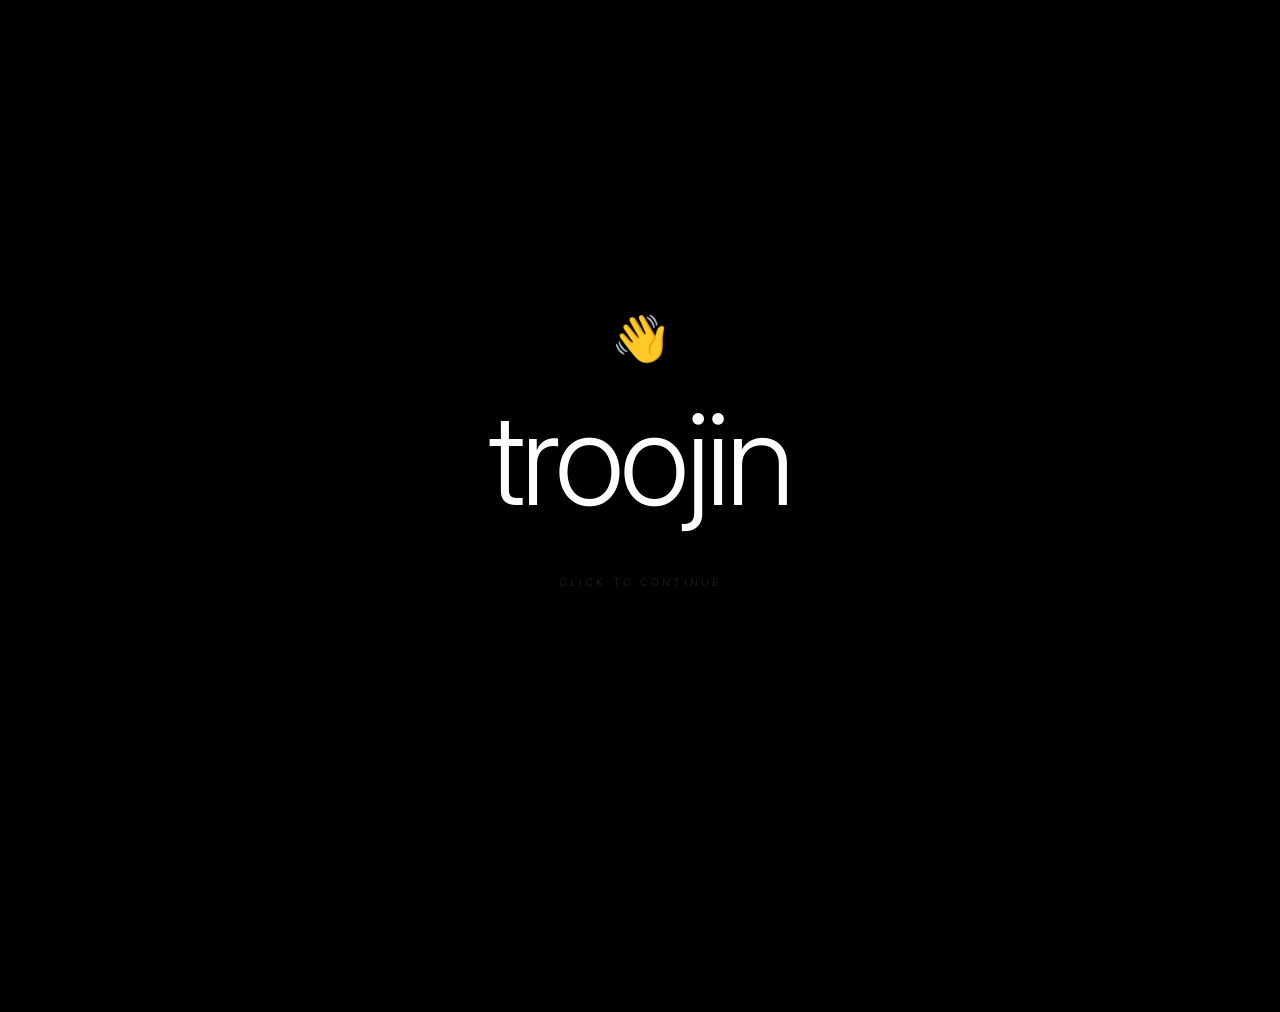
==== index.html @ 7bfddba1 "Add files via upload" ====
<!DOCTYPE html>
<html lang="en">
<head>
  <meta charset="UTF-8"/>
  <meta name="viewport" content="width=device-width, initial-scale=1.0"/>
  <title>troojin</title>
  <link href="https://fonts.googleapis.com/css2?family=Inter:wght@300;400;500&display=swap" rel="stylesheet"/>
  <link rel="stylesheet" href="style.css"/>
  <style>
    /* ── INTRO ── */
    #intro {
      position: fixed;
      inset: 0;
      background: #000;
      display: flex;
      flex-direction: column;
      align-items: center;
      justify-content: center;
      z-index: 200;
      cursor: pointer;
      transition: opacity 0.7s ease, visibility 0.7s ease;
    }
    #intro.out {
      opacity: 0;
      visibility: hidden;
      pointer-events: none;
    }

    .wave {
      font-size: 2.8rem;
      display: inline-block;
      animation: wv 2.2s ease-in-out infinite;
      transform-origin: 70% 70%;
      margin-bottom: 1rem;
    }
    @keyframes wv {
      0%,100% { transform: rotate(0deg); }
      20%     { transform: rotate(-18deg); }
      40%     { transform: rotate(13deg); }
      60%     { transform: rotate(-9deg); }
      80%     { transform: rotate(7deg); }
    }

    .intro-name {
      font-size: clamp(3rem, 13vw, 8rem);
      font-weight: 300;
      letter-spacing: -0.03em;
      color: #fff;
    }

    .intro-hint {
      margin-top: 2.5rem;
      font-size: 0.65rem;
      letter-spacing: 0.3em;
      text-transform: uppercase;
      color: #222;
      animation: pulse 2s ease-in-out infinite;
    }
    @keyframes pulse {
      0%,100% { opacity: 0.2; }
      50%      { opacity: 1; }
    }

    /* ── GRADIENT OVERLAY ── */
    #gradient-overlay {
      position: fixed;
      inset: 0;
      z-index: 150;
      pointer-events: none;
      opacity: 0;
      background: conic-gradient(
        from 0deg at 50% 50%,
        #ff006e, #fb5607, #ffbe0b, #8338ec, #3a86ff, #06ffa5, #ff006e
      );
    }
    #gradient-overlay.animate {
      animation: gradientBurst 1.4s cubic-bezier(0.16, 1, 0.3, 1) forwards;
    }
    @keyframes gradientBurst {
      0%   { opacity: 0;   transform: scale(0.85); filter: blur(60px); }
      30%  { opacity: 0.9; transform: scale(1.05); filter: blur(20px); }
      70%  { opacity: 0.6; transform: scale(1);    filter: blur(40px); }
      100% { opacity: 0;   transform: scale(1.1);  filter: blur(80px); }
    }

    /* ── MAIN ── */
    #main {
      opacity: 0;
      transition: opacity 0.6s ease 0.5s;
    }
    #main.show { opacity: 1; }

    /* ── HERO ── */
    #hero {
      min-height: 100vh;
      display: flex;
      align-items: center;
    }
    .hero-inner { padding-top: 5rem; }

    .hero-name {
      font-size: clamp(2.5rem, 8vw, 5.5rem);
      font-weight: 300;
      letter-spacing: -0.03em;
      line-height: 1;
      margin-bottom: 1.5rem;
    }

    .hero-desc {
      font-size: 0.8rem;
      line-height: 2;
      color: #555;
      margin-bottom: 2rem;
    }

    /* ── LANGS ── */
    .langs {
      display: flex;
      flex-wrap: wrap;
      gap: 0.5rem;
    }
    .lang {
      font-size: 0.65rem;
      letter-spacing: 0.12em;
      text-transform: uppercase;
      color: #333;
      border: 1px solid #1c1c1c;
      padding: 0.35em 0.8em;
      transition: color 0.2s, border-color 0.2s;
    }
    .lang:not(.learning):hover {
      color: #fff;
      border-color: #444;
    }
    .lang.learning {
      color: #3a3a3a;
      border-style: dashed;
    }
    .learning-note {
      margin-top: 1rem;
      font-size: 0.6rem;
      letter-spacing: 0.15em;
      color: #2a2a2a;
    }
  </style>
</head>
<body>

<div id="gradient-overlay"></div>

<div id="intro">
  <span class="wave">👋</span>
  <div class="intro-name">troojin</div>
  <p class="intro-hint">click to continue</p>
</div>

<div id="main">
  <nav>
    <a href="index.html" class="nav-logo">troojin</a>
    <ul class="nav-links">
      <li><a href="about.html">about</a></li>
      <li><a href="projects.html">projects</a></li>
    </ul>
  </nav>

  <section id="hero">
    <div class="wrap">
      <div class="hero-inner">
        <h1 class="hero-name">troojin</h1>
        <p class="hero-desc">
          I write code. HTML, CSS, Lua, JavaScript —<br>
          whatever it takes to build something that works.
        </p>
        <div class="langs">
          <span class="lang">HTML</span>
          <span class="lang">CSS</span>
          <span class="lang">JavaScript</span>
          <span class="lang">Lua</span>
          <span class="lang learning">Swift ✦</span>
          <span class="lang learning">C++ ✦</span>
        </div>
        <p class="learning-note">✦ currently learning</p>
      </div>
    </div>
  </section>

  <footer>
    <span class="footer-name">troojin</span>
    <span class="footer-note">built by hand</span>
  </footer>
</div>

<script src="script.js"></script>
<script>
  const intro   = document.getElementById('intro');
  const main    = document.getElementById('main');
  const overlay = document.getElementById('gradient-overlay');

  intro.addEventListener('click', () => {
    intro.classList.add('out');
    overlay.classList.add('animate');
    overlay.addEventListener('animationend', () => {
      overlay.classList.remove('animate');
    }, { once: true });
    main.classList.add('show');
  });
</script>
</body>
</html>
---- style.css ----
*, *::before, *::after { box-sizing: border-box; margin: 0; padding: 0; }

body {
  background: #000;
  color: #fff;
  font-family: 'Inter', sans-serif;
  font-weight: 300;
  overflow-x: hidden;
}

/* ── NAV ── */
nav {
  padding: 2rem 3rem;
  display: flex;
  justify-content: space-between;
  align-items: center;
  position: fixed;
  top: 0; left: 0; right: 0;
  z-index: 50;
  background: #000;
}
.nav-logo {
  font-size: 0.85rem;
  font-weight: 400;
  letter-spacing: 0.05em;
  color: #fff;
  text-decoration: none;
}
.nav-links {
  list-style: none;
  display: flex;
  gap: 2rem;
}
.nav-links a {
  font-size: 0.65rem;
  letter-spacing: 0.2em;
  text-transform: uppercase;
  color: #444;
  text-decoration: none;
  transition: color 0.2s;
}
.nav-links a:hover { color: #fff; }
.nav-links a.active { color: #fff; }

/* ── LAYOUT ── */
.wrap {
  max-width: 640px;
  margin: 0 auto;
  padding: 0 2rem;
}

hr {
  border: none;
  border-top: 1px solid #111;
}

.section-label {
  font-size: 0.6rem;
  letter-spacing: 0.3em;
  text-transform: uppercase;
  color: #333;
  margin-bottom: 2.5rem;
}

/* ── FOOTER ── */
footer {
  max-width: 640px;
  margin: 0 auto;
  padding: 3rem 2rem;
  border-top: 1px solid #111;
  display: flex;
  justify-content: space-between;
  align-items: center;
}
.footer-name { font-size: 0.8rem; font-weight: 400; color: #333; }
.footer-note { font-size: 0.6rem; letter-spacing: 0.15em; color: #1e1e1e; }

@media (max-width: 600px) {
  nav { padding: 1.5rem; }
  footer { flex-direction: column; gap: 0.5rem; }
}
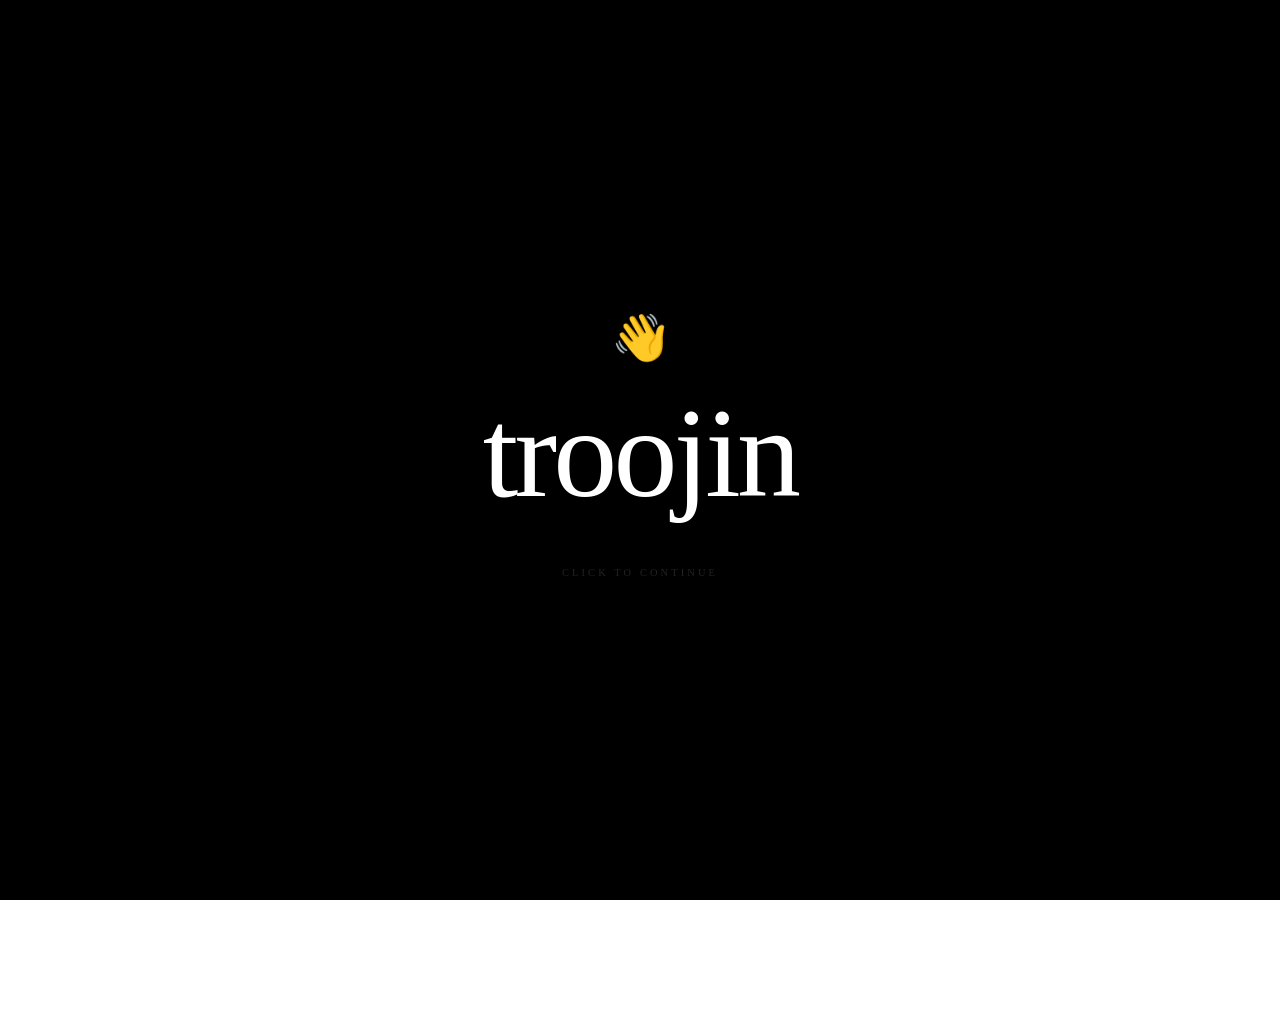
==== commit 47701e29: "auto direct html" ====
--- a/index.html
+++ b/index.html
@@ -2,208 +2,8 @@
 <html lang="en">
 <head>
   <meta charset="UTF-8"/>
-  <meta name="viewport" content="width=device-width, initial-scale=1.0"/>
-  <title>troojin</title>
-  <link href="https://fonts.googleapis.com/css2?family=Inter:wght@300;400;500&display=swap" rel="stylesheet"/>
-  <link rel="stylesheet" href="style.css"/>
-  <style>
-    /* ── INTRO ── */
-    #intro {
-      position: fixed;
-      inset: 0;
-      background: #000;
-      display: flex;
-      flex-direction: column;
-      align-items: center;
-      justify-content: center;
-      z-index: 200;
-      cursor: pointer;
-      transition: opacity 0.7s ease, visibility 0.7s ease;
-    }
-    #intro.out {
-      opacity: 0;
-      visibility: hidden;
-      pointer-events: none;
-    }
-
-    .wave {
-      font-size: 2.8rem;
-      display: inline-block;
-      animation: wv 2.2s ease-in-out infinite;
-      transform-origin: 70% 70%;
-      margin-bottom: 1rem;
-    }
-    @keyframes wv {
-      0%,100% { transform: rotate(0deg); }
-      20%     { transform: rotate(-18deg); }
-      40%     { transform: rotate(13deg); }
-      60%     { transform: rotate(-9deg); }
-      80%     { transform: rotate(7deg); }
-    }
-
-    .intro-name {
-      font-size: clamp(3rem, 13vw, 8rem);
-      font-weight: 300;
-      letter-spacing: -0.03em;
-      color: #fff;
-    }
-
-    .intro-hint {
-      margin-top: 2.5rem;
-      font-size: 0.65rem;
-      letter-spacing: 0.3em;
-      text-transform: uppercase;
-      color: #222;
-      animation: pulse 2s ease-in-out infinite;
-    }
-    @keyframes pulse {
-      0%,100% { opacity: 0.2; }
-      50%      { opacity: 1; }
-    }
-
-    /* ── GRADIENT OVERLAY ── */
-    #gradient-overlay {
-      position: fixed;
-      inset: 0;
-      z-index: 150;
-      pointer-events: none;
-      opacity: 0;
-      background: conic-gradient(
-        from 0deg at 50% 50%,
-        #ff006e, #fb5607, #ffbe0b, #8338ec, #3a86ff, #06ffa5, #ff006e
-      );
-    }
-    #gradient-overlay.animate {
-      animation: gradientBurst 1.4s cubic-bezier(0.16, 1, 0.3, 1) forwards;
-    }
-    @keyframes gradientBurst {
-      0%   { opacity: 0;   transform: scale(0.85); filter: blur(60px); }
-      30%  { opacity: 0.9; transform: scale(1.05); filter: blur(20px); }
-      70%  { opacity: 0.6; transform: scale(1);    filter: blur(40px); }
-      100% { opacity: 0;   transform: scale(1.1);  filter: blur(80px); }
-    }
-
-    /* ── MAIN ── */
-    #main {
-      opacity: 0;
-      transition: opacity 0.6s ease 0.5s;
-    }
-    #main.show { opacity: 1; }
-
-    /* ── HERO ── */
-    #hero {
-      min-height: 100vh;
-      display: flex;
-      align-items: center;
-    }
-    .hero-inner { padding-top: 5rem; }
-
-    .hero-name {
-      font-size: clamp(2.5rem, 8vw, 5.5rem);
-      font-weight: 300;
-      letter-spacing: -0.03em;
-      line-height: 1;
-      margin-bottom: 1.5rem;
-    }
-
-    .hero-desc {
-      font-size: 0.8rem;
-      line-height: 2;
-      color: #555;
-      margin-bottom: 2rem;
-    }
-
-    /* ── LANGS ── */
-    .langs {
-      display: flex;
-      flex-wrap: wrap;
-      gap: 0.5rem;
-    }
-    .lang {
-      font-size: 0.65rem;
-      letter-spacing: 0.12em;
-      text-transform: uppercase;
-      color: #333;
-      border: 1px solid #1c1c1c;
-      padding: 0.35em 0.8em;
-      transition: color 0.2s, border-color 0.2s;
-    }
-    .lang:not(.learning):hover {
-      color: #fff;
-      border-color: #444;
-    }
-    .lang.learning {
-      color: #3a3a3a;
-      border-style: dashed;
-    }
-    .learning-note {
-      margin-top: 1rem;
-      font-size: 0.6rem;
-      letter-spacing: 0.15em;
-      color: #2a2a2a;
-    }
-  </style>
+  <meta http-equiv="refresh" content="0; url=home"/>
+  <script>window.location.replace("home");</script>
 </head>
-<body>
-
-<div id="gradient-overlay"></div>
-
-<div id="intro">
-  <span class="wave">👋</span>
-  <div class="intro-name">troojin</div>
-  <p class="intro-hint">click to continue</p>
-</div>
-
-<div id="main">
-  <nav>
-    <a href="index.html" class="nav-logo">troojin</a>
-    <ul class="nav-links">
-      <li><a href="about.html">about</a></li>
-      <li><a href="projects.html">projects</a></li>
-    </ul>
-  </nav>
-
-  <section id="hero">
-    <div class="wrap">
-      <div class="hero-inner">
-        <h1 class="hero-name">troojin</h1>
-        <p class="hero-desc">
-          I write code. HTML, CSS, Lua, JavaScript —<br>
-          whatever it takes to build something that works.
-        </p>
-        <div class="langs">
-          <span class="lang">HTML</span>
-          <span class="lang">CSS</span>
-          <span class="lang">JavaScript</span>
-          <span class="lang">Lua</span>
-          <span class="lang learning">Swift ✦</span>
-          <span class="lang learning">C++ ✦</span>
-        </div>
-        <p class="learning-note">✦ currently learning</p>
-      </div>
-    </div>
-  </section>
-
-  <footer>
-    <span class="footer-name">troojin</span>
-    <span class="footer-note">built by hand</span>
-  </footer>
-</div>
-
-<script src="script.js"></script>
-<script>
-  const intro   = document.getElementById('intro');
-  const main    = document.getElementById('main');
-  const overlay = document.getElementById('gradient-overlay');
-
-  intro.addEventListener('click', () => {
-    intro.classList.add('out');
-    overlay.classList.add('animate');
-    overlay.addEventListener('animationend', () => {
-      overlay.classList.remove('animate');
-    }, { once: true });
-    main.classList.add('show');
-  });
-</script>
-</body>
-</html>
+<body></body>
+</html>
